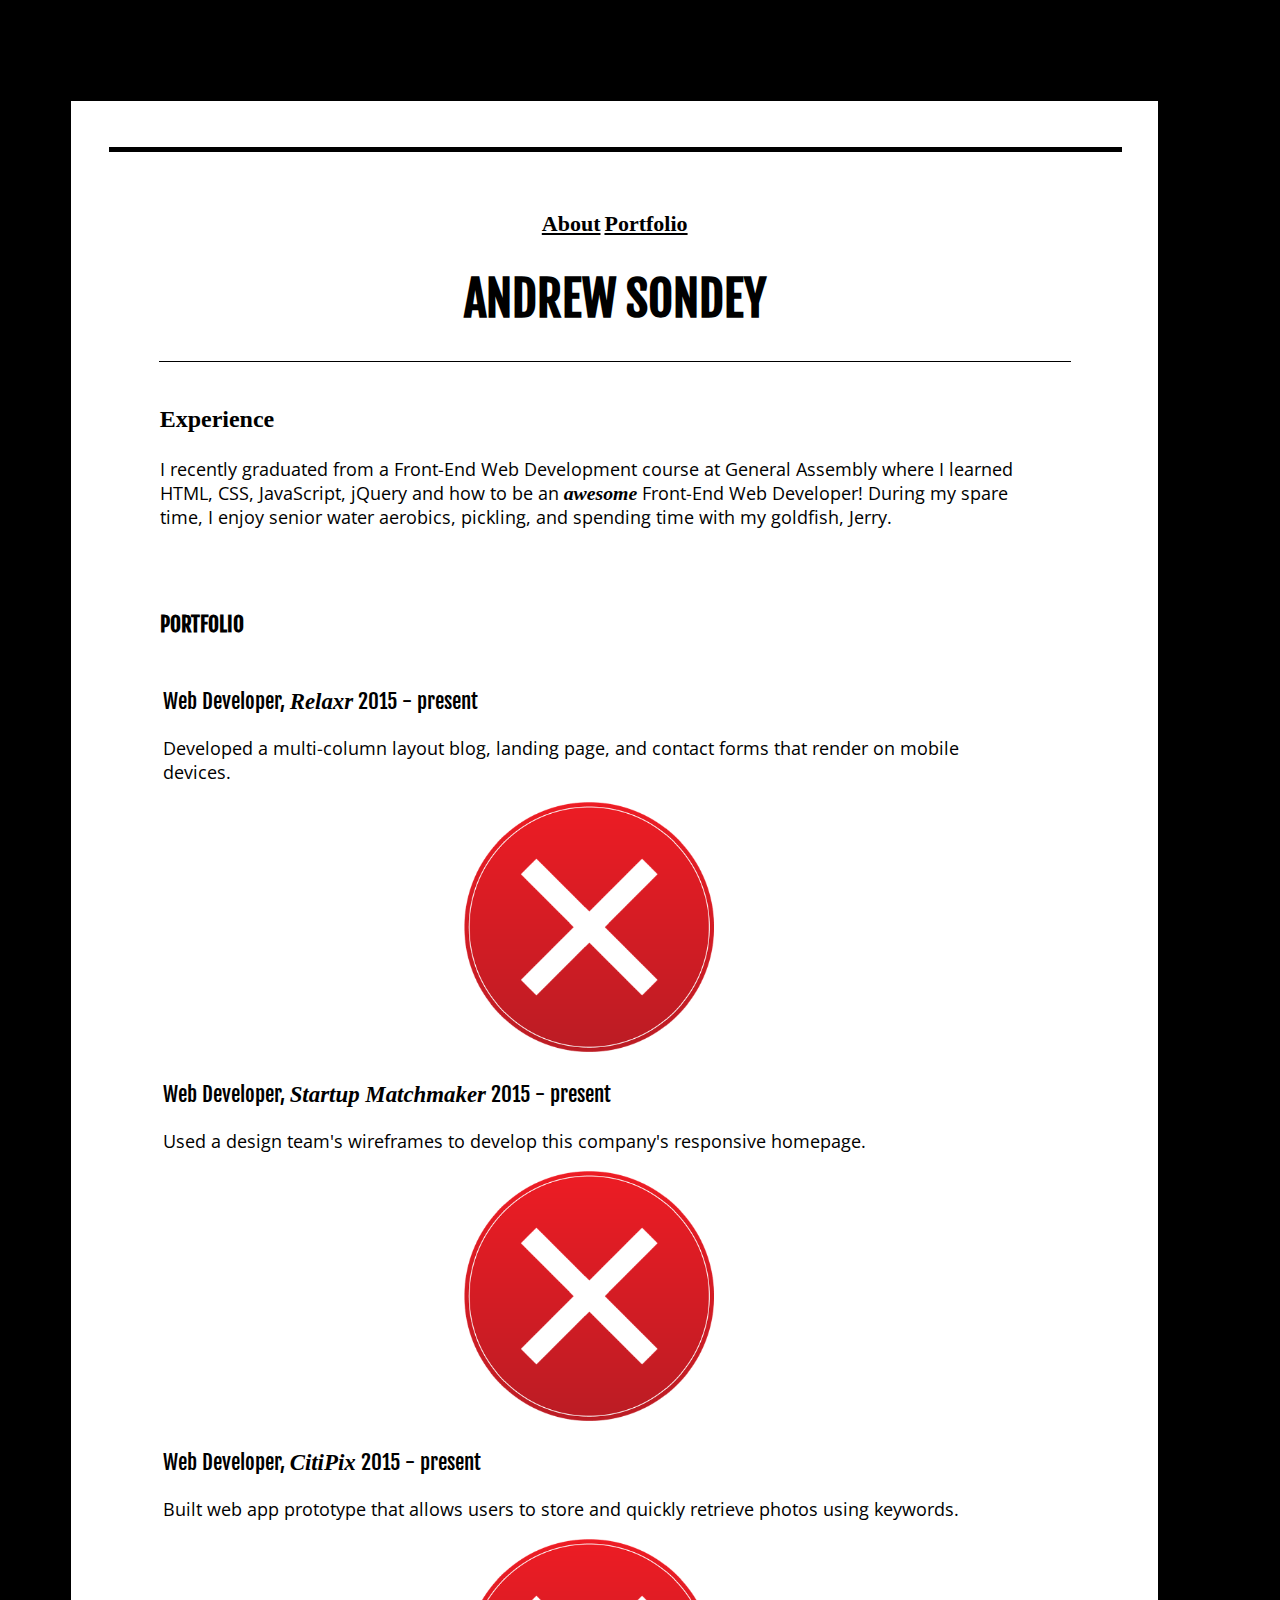
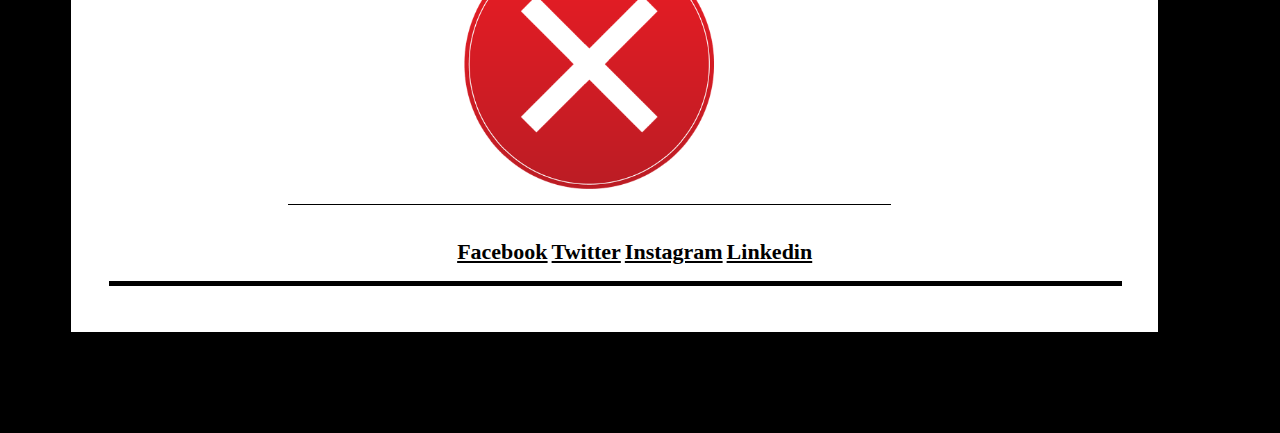
==== portfolio.html @ e8b3c676 "My First Commit" ====
<!DOCTYPE html>
<html>

<head>

<meta name=“description” content=“This is my website” />
<meta name=“keywords” content=“portfolio, developer, designer” /> 
<meta name=“author” content=“Andrew Sondey” />
<link href="https://fonts.googleapis.com/css?family=Fjalla+One" rel="stylesheet">
<link href="https://fonts.googleapis.com/css?family=Open+Sans" rel="stylesheet">

<title>Andrew`s website</title>

<link type="text/css" rel="stylesheet" href="css/style.css"/>

</head>

<body>
<div class="main">

<header>
<hr align="center" width="100%" size="5" color="#000000" />
<div class="block1">

	<a href="./index.html">About</a>
	<a href="./portfolio.html">Portfolio</a>

<h1>ANDREW SONDEY</h1>
<hr align="center" width="90%" size="1" color="#000000" />
</div>
</header>

<article>
<div class="block2">
<h3>Experience</h3>

<p>
I recently graduated from a Front-End Web Development course at General Assembly where I learned HTML, CSS, JavaScript, jQuery and how to be an <span class="awesome">awesome</span> Front-End Web Developer! During my spare time, I enjoy senior water aerobics, pickling, and spending time with my goldfish, Jerry.
</p>
</br>
</br>

<h4>PORTFOLIO</h4>

<div id="content">
	
	<table width="100%" height="100%" align="center" valign="center">
   <tr><td>
		<p class="skills">Web Developer, <span class="brandname">Relaxr</span> 2015 - present
		</p>
		<p>Developed a multi-column layout blog, landing page, and contact forms that render on mobile devices.</p>
		<center><img id="ss" src="./images/poftfoliopicture.png" height="250" width="250" alt="screenshot1"/></center>
	</td></tr>

<tr><td>
		<p class="skills">Web Developer, <span class="brandname">Startup Matchmaker</span> 2015 - present
		</p>
		<p>Used a design team's wireframes to develop this company's responsive homepage.</p>
		<center><img id="ss" src="./images/poftfoliopicture.png" height="250" width="250" alt="screenshot1"/></center>
</td></tr>

	
<tr><td>
		<p class="skills">Web Developer, <span class="brandname">CitiPix</span> 2015 - present
		</p>
		<p>Built web app prototype that allows users to store and quickly retrieve photos using keywords.</p>
		<center><img id="ss" src="./images/poftfoliopicture.png" height="250" width="250" alt="screenshot1"/></center>
</td></tr>
</table>

		
</div>

<hr id="line2" align="center" width="70%" size="1" color="#000000" />

</div>
</article>
<footer>
<div class="block3">

<ul>
<li><a href="#">Facebook</a></li>
<li><a href="#">Twitter</a></li>
<li><a href="#">Instagram</a></li>
<li><a href="#">Linkedin</a></li>

</ul>

</div>
<hr align="center" width="100%" size="5" color="#000000" />

</div>
</footer>
</body>

</html>
---- css/style.css ----
body {
	background-color: black;
      }

.main {
	background-color: white;
	height: 80%;
	width: 80%;
	padding: 3% 3% 3% 3%; 
    margin: 8% 5% 8% 5%;
}

.block1 {
    text-align: center;
    padding-top: 5%;
}

a {
	color: black;
	font-size: 22px;
	font-weight: bold;
	text-decoration: underline;
}

a:active { 
    font-style: italic;
    text-decoration: none;
}

h1 {
	color: #000;
	font-family: 'Fjalla One', sans-serif;
	font-size: 300%;
}

h2 {
	color: #000;
	font-family: TimesNewRoman, "Times New Roman", Times, Baskerville, Georgia, serif;
	font-size: 120%;
}

h3 {
	color: #000;
	font-family: TimesNewRoman, "Times New Roman", Times, Baskerville, Georgia, serif;
	font-size: 150%;
}

h4 {
	color: #000;
	font-family: 'Fjalla One', sans-serif;
	font-size: 130%;
}

.block2 {
    width: 85%;
    padding: 1% 5% 1% 5%; 
    margin-top: 1%;
	}

.avatar {
        margin: -5% 0 5% 1%; /* Отступы вокруг картинки */
        border: 1px solid #000;
        padding: 5px;
        background-color: #ccc;
}

p {
    font-family: 'Open Sans', sans-serif;
    font-size: 18px;
}

.block3 {
    width: 100%;
    text-align: center;
	}

li {
    display: inline;
    font-weight: bold;
      }    	

.skills {
	color: #000;
	font-family: 'Fjalla One', sans-serif;
	font-size: 130%;
}

span.awesome {
	font: italic bold 110% Georgia, serif;
}

span.brandname {
	font: italic bold 110% Georgia, serif;
}
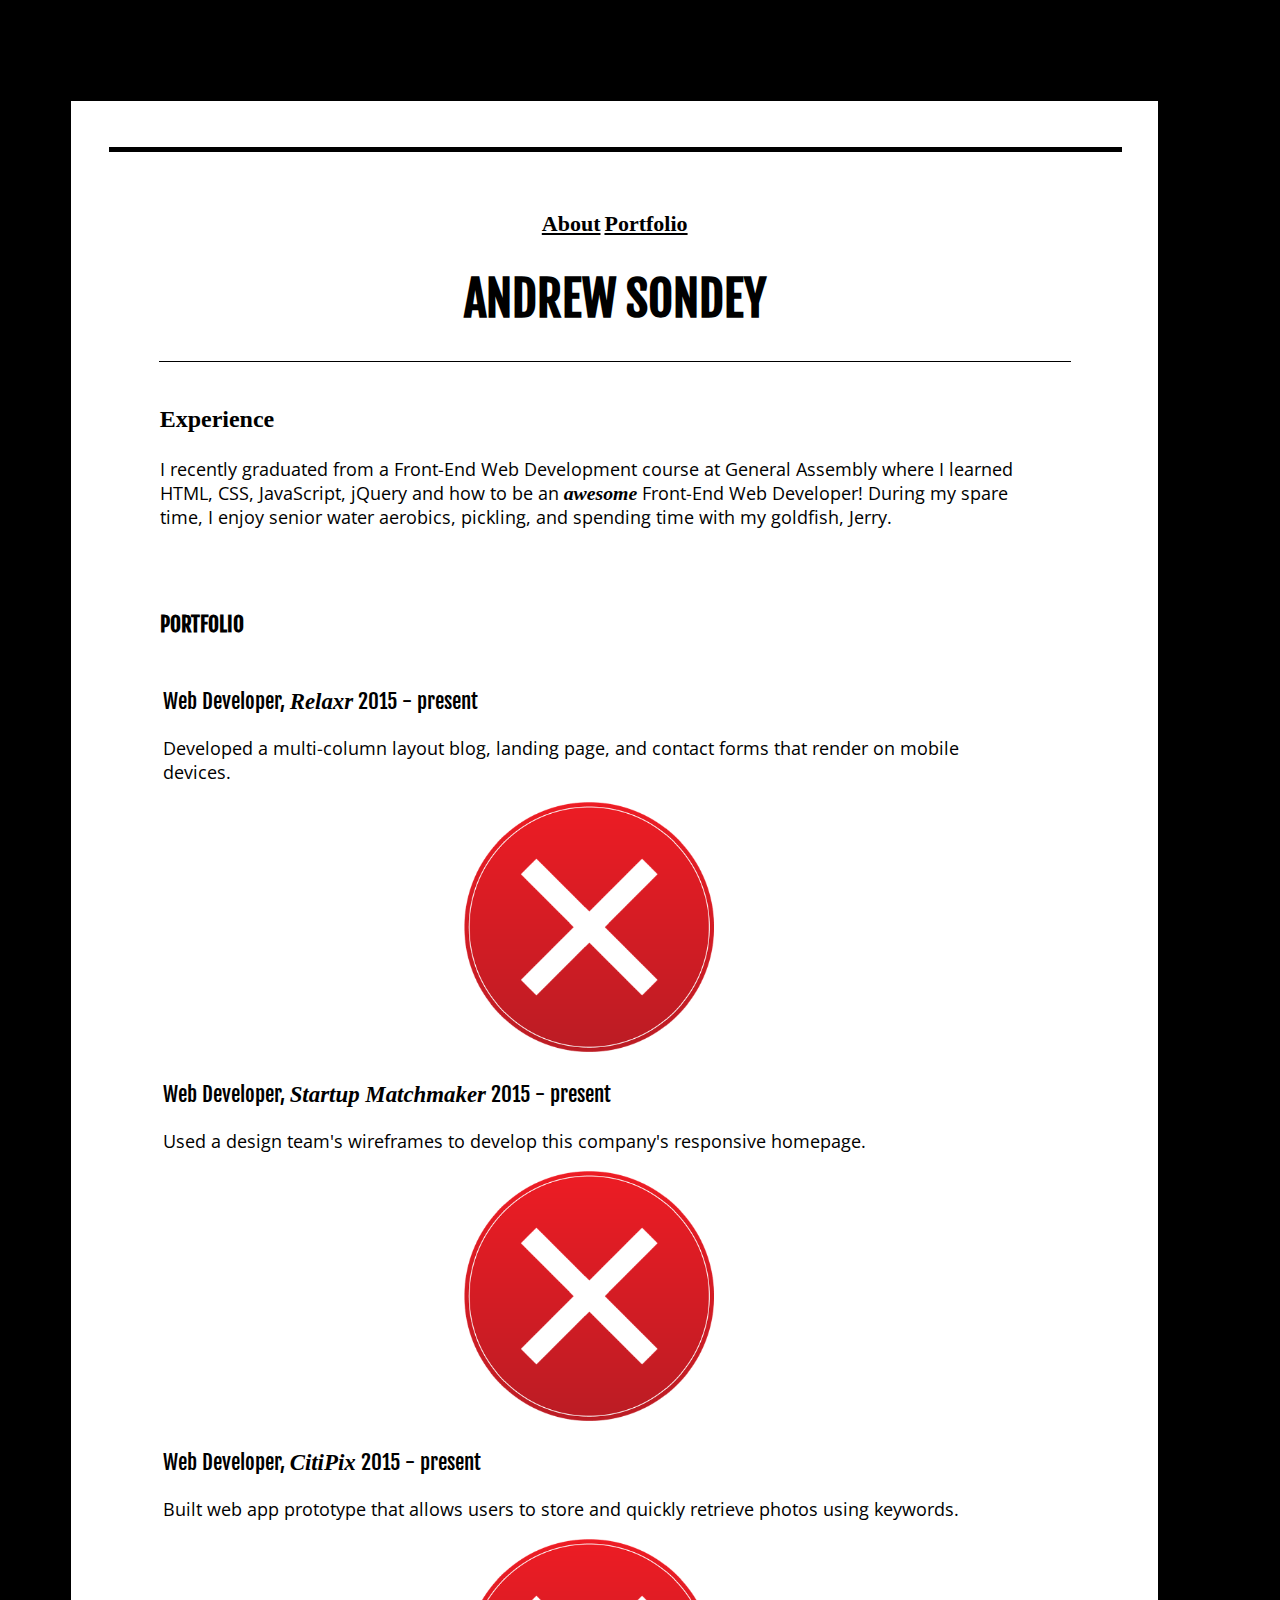
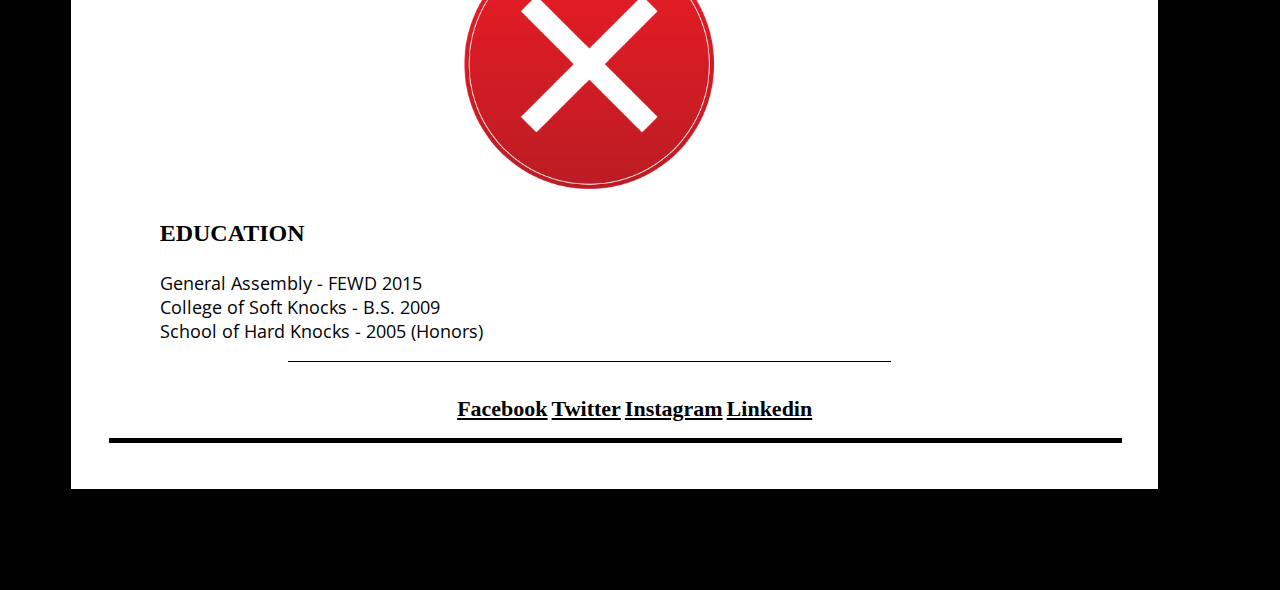
==== commit 80abc109: "Update portfolio.html" ====
--- a/portfolio.html
+++ b/portfolio.html
@@ -9,7 +9,7 @@
 <link href="https://fonts.googleapis.com/css?family=Fjalla+One" rel="stylesheet">
 <link href="https://fonts.googleapis.com/css?family=Open+Sans" rel="stylesheet">
 
-<title>Andrew`s website</title>
+<title>Andrew`s portfolio</title>
 
 <link type="text/css" rel="stylesheet" href="css/style.css"/>
 
@@ -68,6 +68,11 @@
 </td></tr>
 </table>
 
+<h3>EDUCATION</h3>
+
+<p id="edu">General Assembly - FEWD 2015</br>
+College of Soft Knocks - B.S. 2009</br>
+School of Hard Knocks - 2005 (Honors)<p>
 		
 </div>
 
@@ -83,7 +88,6 @@
 <li><a href="#">Twitter</a></li>
 <li><a href="#">Instagram</a></li>
 <li><a href="#">Linkedin</a></li>
-
 </ul>
 
 </div>
@@ -93,4 +97,4 @@
 </footer>
 </body>
 
-</html>+</html>
